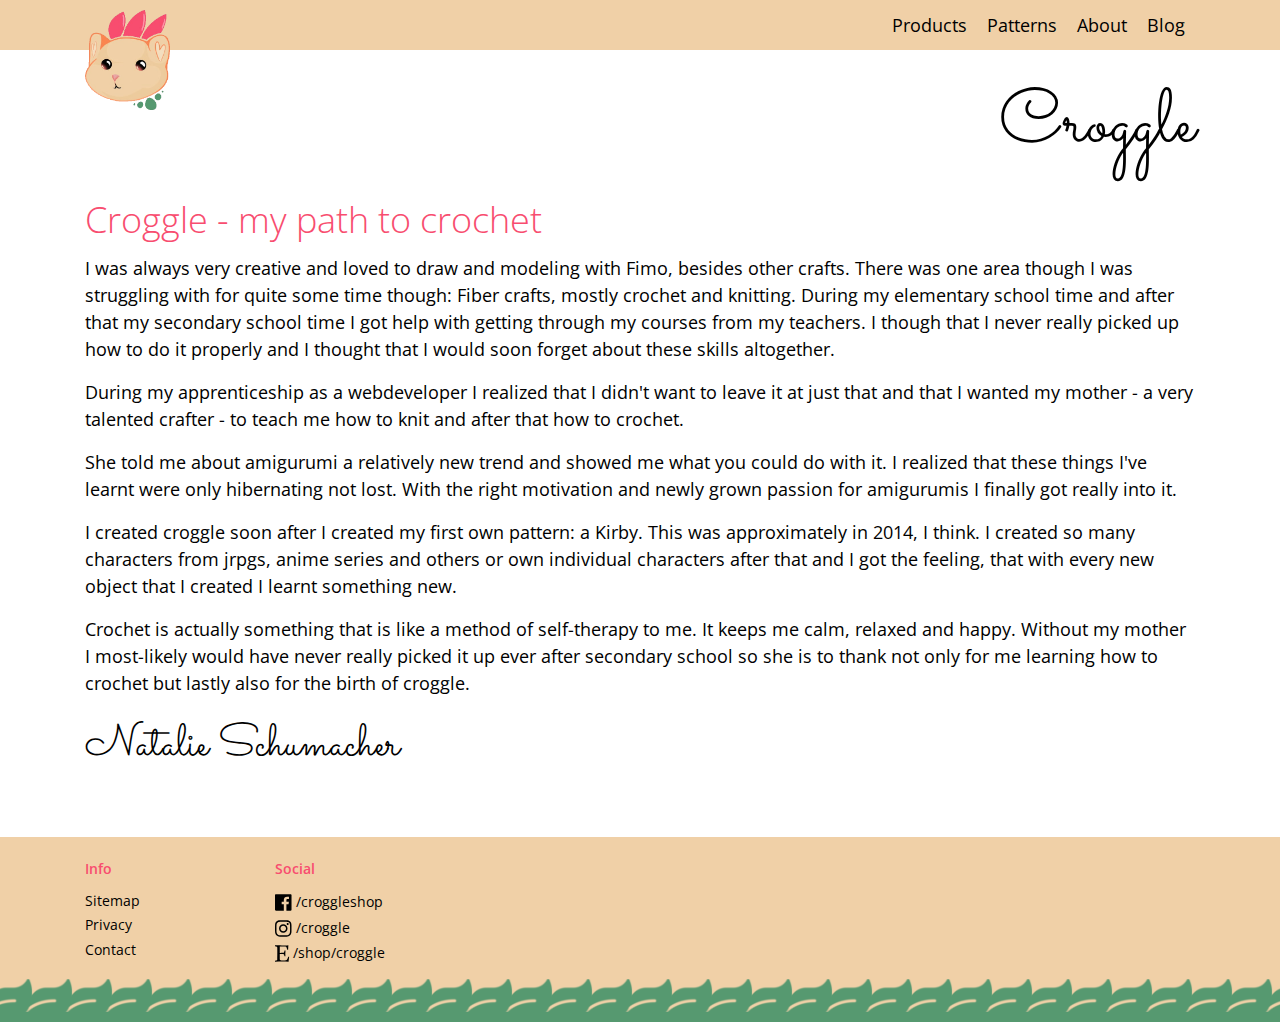
==== croggle/about.html @ 1fd6a3bf "add croggle to pages" ====
<!DOCTYPE html>
<html lang="en">
	<head>
		<meta charset="utf-8" />
		<meta name="viewport" content="width=device-width, initial-scale=1.0">
		<title>Croggle</title>
		<link href="https://fonts.googleapis.com/css?family=Open+Sans|Sacramento" rel="stylesheet">
		<link rel="stylesheet" href="css/app.css" />
		<script src="js/app.js"></script>
	</head>
	<body>
		
	<header><div class="bar">
	<div class="container nav-wrapper">
		<nav>
			
			<input type="checkbox" id="menu-trigger" class="menu-trigger" />
			<a href="/index.html">
				<img class="logo" src="img/logo-small.png" alt="Croggle" />
			</a>
			<label for="menu-trigger">
				<span>
					<i class="fas fa-bars"></i>
				</span>
			</label>
			<ul class="menu"><li ><a href="products.html"><span>Products</span></a></li><li ><a href="patterns.html"><span>Patterns</span></a></li><li ><a href="about.html"><span>About</span></a></li><li ><a href="blog.html"><span>Blog</span></a></li></ul>
		</nav>
	</div>
</div>
</header>
	</header>
	<main class="container">
		<div class="page-header">
			<h1>Croggle</h1>
		</div>
		
	<h2>Croggle - my path to crochet</h2>
	<p>
		I was always very creative and loved to draw and modeling with Fimo, besides other crafts. There was one area though I was struggling with for quite some time though: Fiber crafts, mostly crochet and knitting. During my elementary school time and after that my secondary school time I got help with getting through my courses from my teachers. I though that I never really picked up how to do it properly and I thought that I would soon forget about these skills altogether.
	</p>
	<p>
		During my apprenticeship as a webdeveloper I realized that I didn't want to leave it at just that and that I wanted my mother - a very talented crafter - to teach me how to knit and after that how to crochet.
	</p>
	<p>
		She told me about amigurumi a relatively new trend and showed me what you could do with it. I realized that these things I've learnt were only hibernating not lost. With the right motivation and newly grown passion for amigurumis I finally got really into it.
	</p>
	<p>
		I created croggle soon after I created my first own pattern: a Kirby. This was approximately in 2014, I think. I created so many characters from jrpgs, anime series and others or own individual characters after that and I got the feeling, that with every new object that I created I learnt something new.
	</p>
	<p>
		Crochet is actually something that is like a method of self-therapy to me. It keeps me calm, relaxed and happy. Without my mother I most-likely would have never really picked it up ever after secondary school so she is to thank not only for me learning how to crochet but lastly also for the birth of croggle.
	</p>
	<p>
		<span class="signature">Natalie Schumacher</span><br />
	</p>

	</main>
	<footer><div class="bar">
	<div class="container">
		<div class="row">
			<div class="col col-xs-6 col-sm-3 col-lg-2">
				<ul>
					<li><h4>Info</h4></li>
					<li><a href="#">Sitemap</a></li>
					<li><a href="#">Privacy</a></li>
					<li><a href="#">Contact</a></li>
				</ul>
			</div>
			<div class="col col-xs-6 col-sm-3 col-lg-2">
				<ul>
					<li><h4>Social</h4></li>
					<li>
						<a href="https://www.facebook.com/croggleshop/" target="_blank">
							<i class="fab fa-facebook icon"></i> <span>/croggleshop</span>
						</a>
					</li>
					<li>
						<a href="https://www.instagram.com/croggle/" target="_blank">
							<i class="fab fa-instagram icon"></i> <span>/croggle</span>
						</a>
					</li>
					<li>
						<a href="https://www.etsy.com/shop/croggle" target="_blank">
							<i class="fab fa-etsy icon"></i> <span>/shop/croggle</span>
						</a>
					</li>
				</ul>
			</div>
		</div>
	</div>
</div>
</footer>

	</body>
</html>
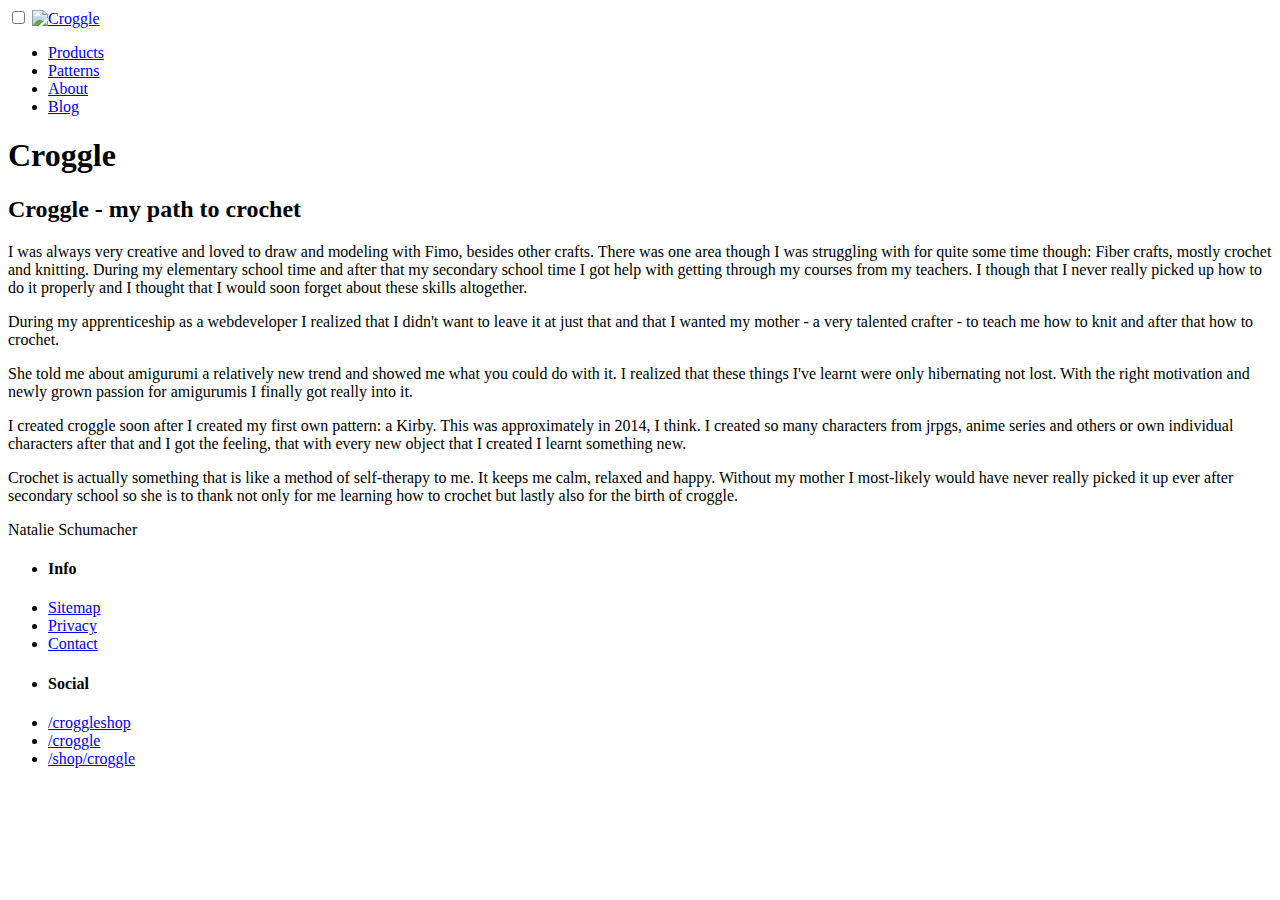
==== commit cdc2b390: "update croggle" ====
--- a/croggle/about.html
+++ b/croggle/about.html
@@ -4,6 +4,7 @@
 		<meta charset="utf-8" />
 		<meta name="viewport" content="width=device-width, initial-scale=1.0">
 		<title>Croggle</title>
+		<base href="/" />
 		<link href="https://fonts.googleapis.com/css?family=Open+Sans|Sacramento" rel="stylesheet">
 		<link rel="stylesheet" href="css/app.css" />
 		<script src="js/app.js"></script>
@@ -15,7 +16,7 @@
 		<nav>
 			
 			<input type="checkbox" id="menu-trigger" class="menu-trigger" />
-			<a href="/index.html">
+			<a href="index.html">
 				<img class="logo" src="img/logo-small.png" alt="Croggle" />
 			</a>
 			<label for="menu-trigger">
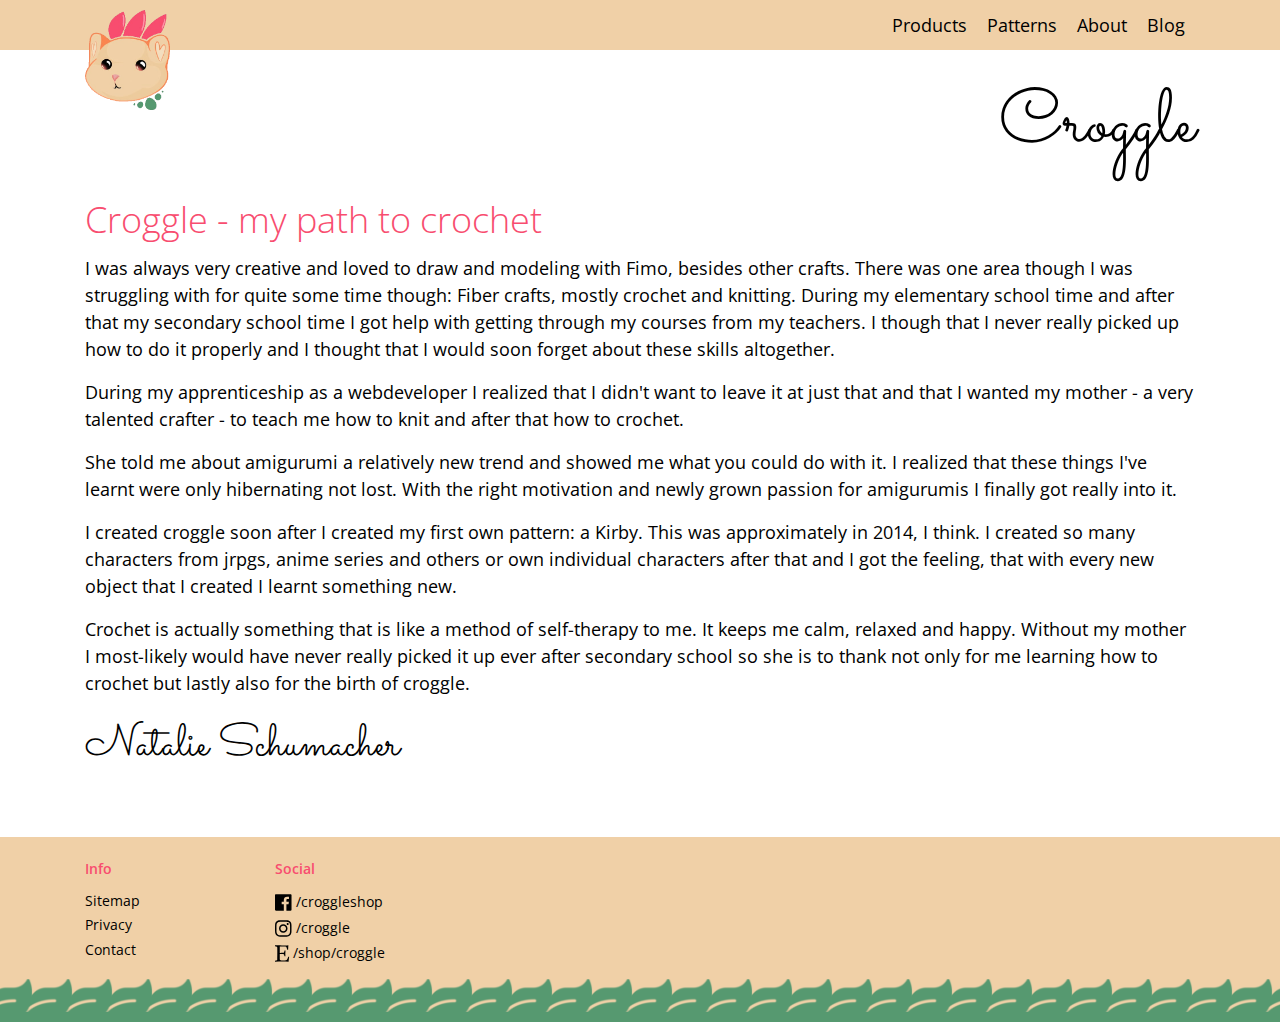
==== commit 403305a1: "update croggle" ====
--- a/croggle/about.html
+++ b/croggle/about.html
@@ -4,7 +4,6 @@
 		<meta charset="utf-8" />
 		<meta name="viewport" content="width=device-width, initial-scale=1.0">
 		<title>Croggle</title>
-		<base href="/" />
 		<link href="https://fonts.googleapis.com/css?family=Open+Sans|Sacramento" rel="stylesheet">
 		<link rel="stylesheet" href="css/app.css" />
 		<script src="js/app.js"></script>
